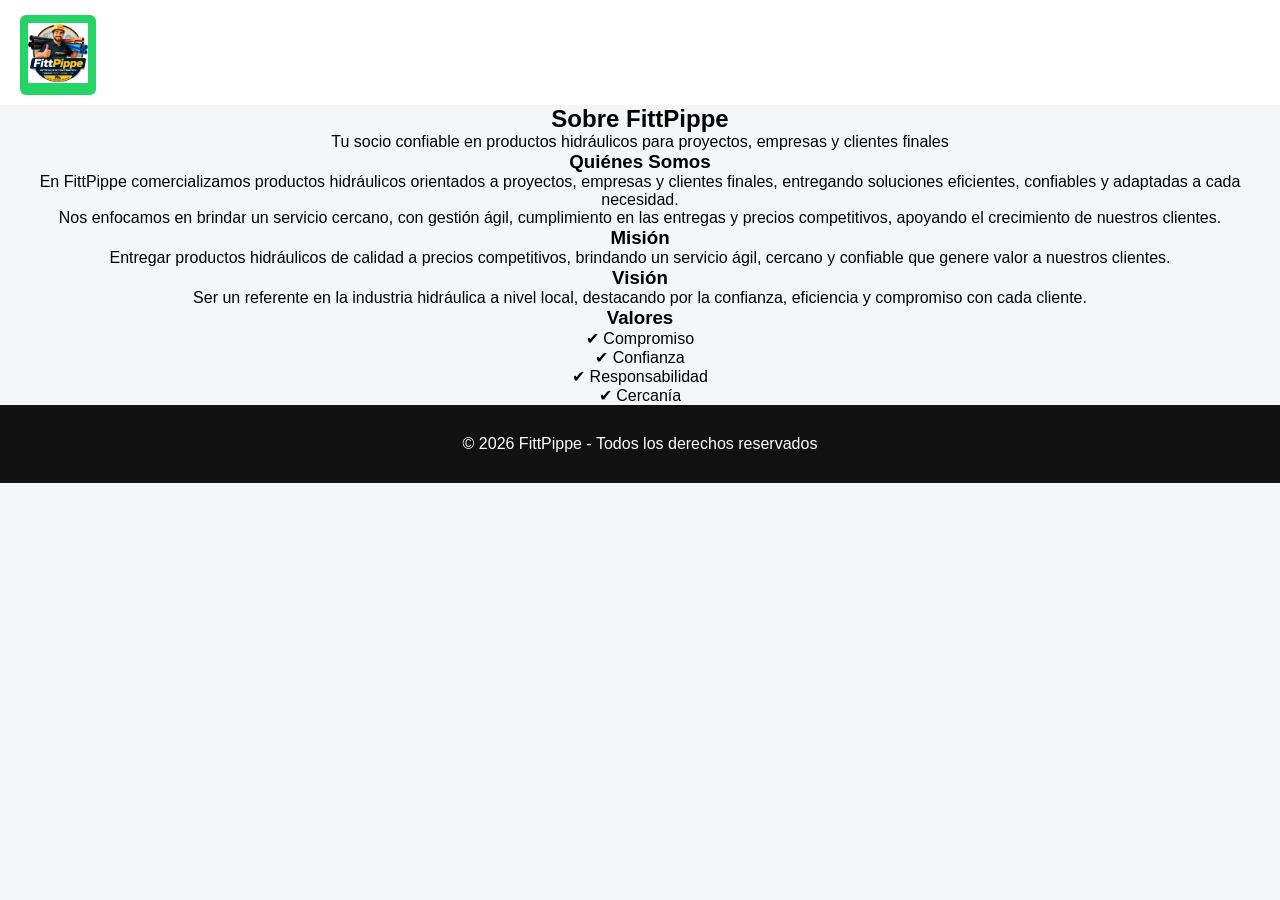
==== nosotros.html @ 68571e42 "Update nosotros.html" ====
<!DOCTYPE html>
<html lang="es">
<head>
  <meta charset="UTF-8">
  <meta name="viewport" content="width=device-width, initial-scale=1.0">
  <title>Nosotros - FittPippe</title>

  <link rel="stylesheet" href="style.css">
</head>

<body>

<header>
   <div class="logo">
  <a href="index.html">
    <img src="img/logopippe.png" alt="Logo">
  </a>
</header>

<section class="nosotros">

  <h2 class="titulo">Sobre FittPippe</h2>

  <p class="subtitulo">
    Tu socio confiable en productos hidráulicos para proyectos, empresas y clientes finales
  </p>

  <div class="contenedor-nosotros">

    <!-- TARJETA PRINCIPAL -->
    <div class="card">
      <h3>Quiénes Somos</h3>
      <p>
        En FittPippe comercializamos productos hidráulicos orientados a proyectos,
        empresas y clientes finales, entregando soluciones eficientes, confiables
        y adaptadas a cada necesidad.
      </p>
      <p>
        Nos enfocamos en brindar un servicio cercano, con gestión ágil, cumplimiento
        en las entregas y precios competitivos, apoyando el crecimiento de nuestros clientes.
      </p>
    </div>

    <!-- MISIÓN -->
    <div class="card">
      <h3>Misión</h3>
      <p>
        Entregar productos hidráulicos de calidad a precios competitivos,
        brindando un servicio ágil, cercano y confiable que genere valor a nuestros clientes.
      </p>
    </div>

    <!-- VISIÓN -->
    <div class="card">
      <h3>Visión</h3>
      <p>
        Ser un referente en la industria hidráulica a nivel local,
        destacando por la confianza, eficiencia y compromiso con cada cliente.
      </p>
    </div>

    <!-- VALORES -->
    <div class="card valores">
      <h3>Valores</h3>
      <ul>
        <li>✔ Compromiso</li>
        <li>✔ Confianza</li>
        <li>✔ Responsabilidad</li>
        <li>✔ Cercanía</li>
      </ul>
    </div>

  </div>

</section>


<!-- ===== FOOTER (opcional pero recomendado) ===== -->
<footer class="footer">
  <p>© 2026 FittPippe - Todos los derechos reservados</p>
</footer>

</body>
</html>
  </div>

</section>

</body>
</html>
---- style.css ----
* {
  margin: 0;
  padding: 0;
  box-sizing: border-box;
}

body {
  margin: 0;
  font-family: Arial;
  background: #f4f6f8;
  text-align: center; /* 👈 centra textos */
  padding-top: 0px; /* 👈 espacio para el header */
}

header {
  display: flex;
  align-items: center;
  justify-content: space-between;
  padding: 10px 20px;
  gap: 15px;
  flex-wrap: wrap;
  background: #fff;
}

.logo {
  flex: 0 0 auto;
}

.logo img {
  height: 60px;
  width: auto;
  max-width: 120px;
  object-fit: contain;
}

.buscador {
  flex: 1;
  display: flex;
  justify-content: center;
}

.buscador input {
  width: 100%;
  max-width: 400px;
  padding: 8px 12px;
  border: 1px solid #ccc;
  border-radius: 6px;
}

.descripcion {
  font-size: 14px;
  color: #555;
  text-align: right;
  max-width: 250px;
}
.filtro {
  text-align: center;
  padding: 30px;
}
button {
  margin: 5px;
  padding: 10px 14px;
  border: none;
  background: #1e3a5f;
  color: white;
  border-radius: 8px;
  cursor: pointer;
}

button:active {
  transform: scale(0.9);
}

.grid {
  display: grid;
  grid-template-columns: repeat(2, 1fr);
  gap: 12px;
  padding: 10px;
}   

@media (min-width: 768px) {
  .grid {
    grid-template-columns: repeat(auto-fit, minmax(180px, 1fr));
    max-width: 1000px;
    margin: auto;
  }
}
@media (max-width: 768px) {
  .header {
    flex-direction: column;
    text-align: center;
  }
  @media (max-width: 768px) {
  .footer {
    flex-direction: column;
    text-align: center;
  }
}

  .descripcion {
    text-align: center;
  }
}

.producto {
  display: flex;
  flex-direction: column;
  justify-content: flex-start;
  height: 100%;
}

.producto img {
  width: 100%;
  height: 240px;
  object-fit: cover;
}

.producto h4 {
  min-height: 40px;
}

.producto a {
  margin-top: auto;
}
.producto {
  transition: opacity 0.2s ease, transform 0.2s ease;
}

.producto.oculto {
  opacity: 0;
  transform: scale(0.95);
  pointer-events: none;
}
.precio {
  font-size: 18px;
  font-weight: 700;
  color: #25a244;
  background: #e9f9ee;
  padding: 5px 10px;
  border-radius: 8px;
  display: inline-block;
  margin-top: 5px;
}
/* BOTÓN */
a {
  display: block;
  background: #25D366;
  color: white;
  padding: 8px;
  border-radius: 6px;
  text-decoration: none;
  margin-top: 5px;
}
.footer {
  background: #111;
  color: white;
  padding: 30px 20px;
}

/* CONTENEDOR PRINCIPAL */
.footer-contenido {
  display: flex;
  justify-content: space-between;
  align-items: center;
  flex-wrap: wrap;
}

/* IZQUIERDA */
.footer-info {
  text-align: left;
}

/* CENTRO */
.footer-logo img {
  width: 120px;
}

/* DERECHA */
.footer-empresa {
  text-align: right;
}

/* PARTE INFERIOR */
.footer-copy {
  text-align: center;
  margin-top: 20px;
  font-size: 14px;
  opacity: 0.7;
}

/* RESPONSIVE */
@media (max-width: 768px) {
  .footer-contenido {
    flex-direction: column;
    text-align: center;
    gap: 20px;
  }

  .footer-info,
  .footer-empresa {
    text-align: center;
  }
}
.producto-detalle {
  display: flex;
  gap: 40px;
  padding: 40px;
  max-width: 1100px;
  margin: auto;
}

/* IZQUIERDA */
.producto-izq img {
  width: 100%;
  max-width: 400px;
}

/* DERECHA (CAJA) */
.producto-der {
  background: white;
  padding: 25px;
  border-radius: 10px;
  width: 350px;
  text-align: left;
  box-shadow: 0 2px 8px rgba(0,0,0,0.1);
}

.marca {
  font-size: 14px;
  color: gray;
}

.codigo {
  font-size: 12px;
  color: #777;
}

.precio {
  font-size: 32px;
  color: #e60023;
  font-weight: bold;
  margin: 10px 0;
}

.stock {
  color: green;
  font-weight: bold;
}

.envio {
  margin-bottom: 15px;
}

button {
  width: 100%;
  padding: 15px;
  background: #25D366;
  color: white;
  border: none;
  font-size: 16px;
  cursor: pointer;
}

/* DESCRIPCIÓN */
.descripcion-box {
  max-width: 1100px;
  margin: auto;
  padding: 20px 40px;
  text-align: left;
}

/* FICHA */
.ficha-box {
  max-width: 1100px;
  margin: auto;
  padding: 20px 40px;
}

.ficha-titulo {
  cursor: pointer;
}

.ficha-contenido {
  display: none;
  margin-top: 10px;
}

.ficha-contenido table {
  width: 100%;
  border-collapse: collapse;
}

.ficha-contenido td {
  padding: 10px;
  border-bottom: 1px solid #eee;
}
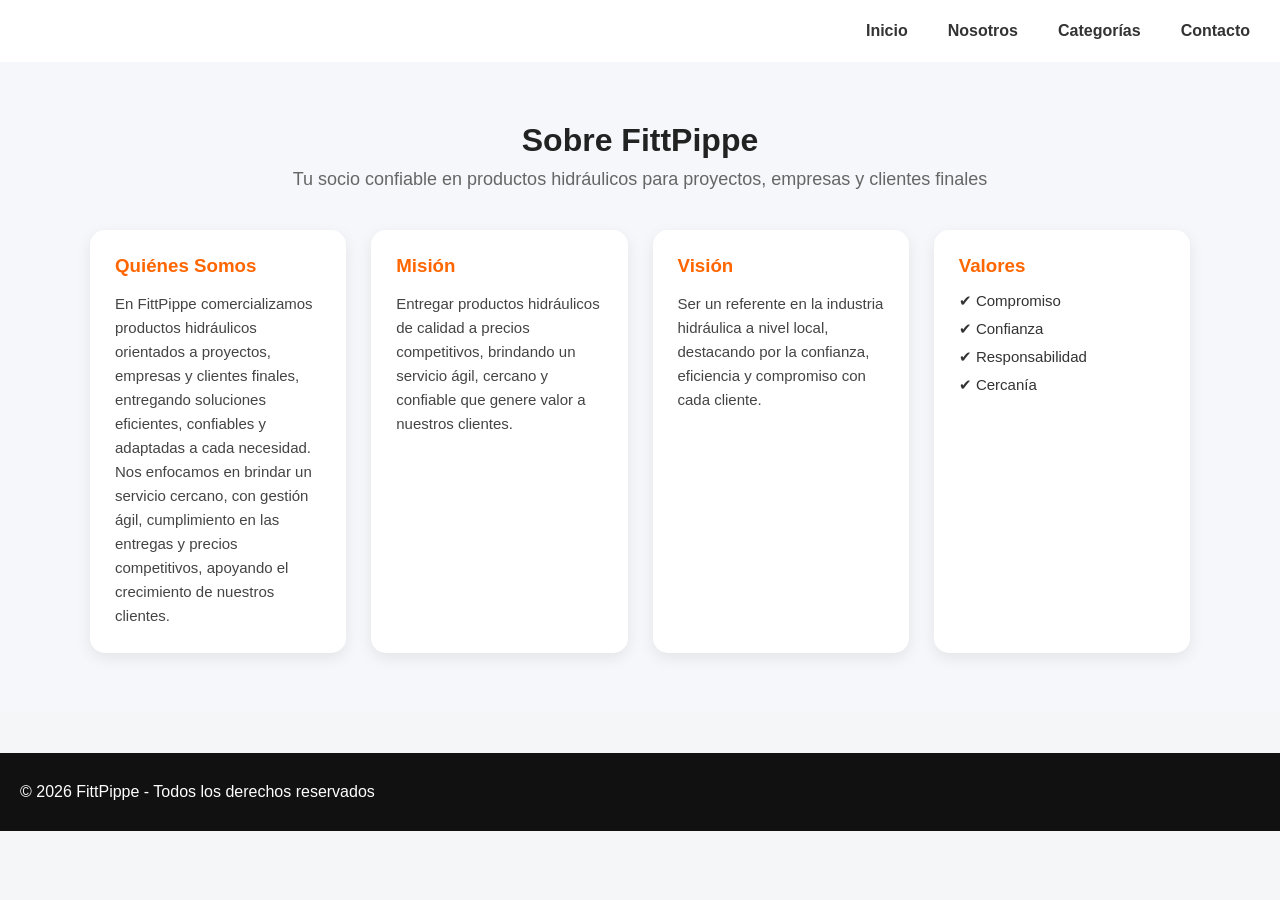
==== commit cc69e224: "Update nosotros.html" ====
--- a/nosotros.html
+++ b/nosotros.html
@@ -3,7 +3,7 @@
 <head>
   <meta charset="UTF-8">
   <meta name="viewport" content="width=device-width, initial-scale=1.0">
-  <title>Nosotros - FittPippe</title>
+  <title>Productos - FittPippe</title>
 
   <link rel="stylesheet" href="style.css">
 </head>
@@ -11,12 +11,27 @@
 <body>
 
 <header>
-   <div class="logo">
-  <a href="index.html">
-    <img src="img/logopippe.png" alt="Logo">
-  </a>
+  <div class="logo"></div>
+
+  <form class="buscador"></form>
+
+  <nav class="menu">
+    <a href="index.html">Inicio</a>
+    <a href="nosotros.html">Nosotros</a>
+
+    <div class="dropdown">
+      <a href="#">Categorías</a>
+      <ul class="submenu">
+        <li><a href="#">CODOS</a></li>
+        <li><a href="#">LLAVES</a></li>
+        <li><a href="#">TUBERIAS</a></li>
+        <li><a href="#">VALVULAS</a></li>
+      </ul>
+    </div>
+
+    <a href="wa.me/56948713517">Contacto</a>
+  </nav>
 </header>
-
 <section class="nosotros">
 
   <h2 class="titulo">Sobre FittPippe</h2>
--- a/style.css
+++ b/style.css
@@ -1,17 +1,17 @@
+/* ===== RESET ===== */
 * {
   margin: 0;
   padding: 0;
   box-sizing: border-box;
 }
 
+/* ===== GENERAL ===== */
 body {
-  margin: 0;
   font-family: Arial;
   background: #f4f6f8;
-  text-align: center; /* 👈 centra textos */
-  padding-top: 0px; /* 👈 espacio para el header */
-}
-
+}
+
+/* ===== HEADER ===== */
 header {
   display: flex;
   align-items: center;
@@ -22,13 +22,8 @@
   background: #fff;
 }
 
-.logo {
-  flex: 0 0 auto;
-}
-
 .logo img {
   height: 60px;
-  width: auto;
   max-width: 120px;
   object-fit: contain;
 }
@@ -41,22 +36,13 @@
 
 .buscador input {
   width: 100%;
-  max-width: 400px;
+  max-width: 500px;
   padding: 8px 12px;
   border: 1px solid #ccc;
   border-radius: 6px;
 }
 
-.descripcion {
-  font-size: 14px;
-  color: #555;
-  text-align: right;
-  max-width: 250px;
-}
-.filtro {
-  text-align: center;
-  padding: 30px;
-}
+/* ===== BOTONES ===== */
 button {
   margin: 5px;
   padding: 10px 14px;
@@ -68,221 +54,325 @@
 }
 
 button:active {
-  transform: scale(0.9);
-}
-
+  transform: scale(0.95);
+}
+
+/* =========================
+   CATEGORÍAS (MENU)
+========================= */
+.categorias {
+  background: #fff;
+  border-bottom: 1px solid #eee;
+}
+
+.menu {
+  display: flex;
+  justify-content: center;
+  list-style: none;
+  gap: 20px;
+  padding: 0;
+  margin: 0;
+}
+
+.menu li {
+  position: relative;
+}
+
+.menu a {
+  display: block;
+  padding: 12px 10px;
+  text-decoration: none;
+  color: #333;
+  font-weight: 600;
+}
+
+/* DROPDOWN */
+.submenu {
+  display: none;
+  position: absolute;
+  top: 100%;
+  left: 0;
+  background: #fff;
+  list-style: none;
+  min-width: 160px;
+  box-shadow: 0 4px 12px rgba(0,0,0,0.1);
+  z-index: 1000;
+}
+
+.submenu li a {
+  padding: 10px;
+  font-weight: 400;
+}
+
+.dropdown:hover .submenu {
+  display: block;
+}
+
+/* ===== CONTENEDOR PRINCIPAL ===== */
+.contenedor-principal {
+  display: flex;
+  flex-direction: column;
+  gap: 20px;
+  padding: 20px;
+}
+
+/* =========================
+   PRODUCTOS GRID
+========================= */
 .grid {
   display: grid;
-  grid-template-columns: repeat(2, 1fr);
-  gap: 12px;
-  padding: 10px;
-}   
-
-@media (min-width: 768px) {
-  .grid {
-    grid-template-columns: repeat(auto-fit, minmax(180px, 1fr));
-    max-width: 1000px;
-    margin: auto;
-  }
-}
-@media (max-width: 768px) {
-  .header {
-    flex-direction: column;
-    text-align: center;
-  }
-  @media (max-width: 768px) {
-  .footer {
-    flex-direction: column;
-    text-align: center;
-  }
-}
-
-  .descripcion {
-    text-align: center;
-  }
-}
-
+  grid-template-columns: repeat(auto-fit, minmax(180px, 1fr));
+  gap: 20px;
+}
+
+/* ===== CARD PRODUCTO ===== */
 .producto {
   display: flex;
   flex-direction: column;
-  justify-content: flex-start;
+  justify-content: space-between;
+  background: #fff;
+  padding: 15px;
+  border-radius: 12px;
   height: 100%;
+  box-shadow: 0 4px 10px rgba(0,0,0,0.08);
 }
 
 .producto img {
   width: 100%;
-  height: 240px;
-  object-fit: cover;
+  height: 160px;
+  object-fit: contain;
+  margin-bottom: 10px;
 }
 
 .producto h4 {
-  min-height: 40px;
-}
-
-.producto a {
+  min-height: 50px;
+  font-size: 15px;
+  color: #222;
+  display: -webkit-box;
+  -webkit-line-clamp: 2;
+  -webkit-box-orient: vertical;
+  overflow: hidden;
+}
+
+/* PRECIO */
+.precio {
   margin-top: auto;
-}
-.producto {
-  transition: opacity 0.2s ease, transform 0.2s ease;
-}
-
-.producto.oculto {
-  opacity: 0;
-  transform: scale(0.95);
-  pointer-events: none;
-}
-.precio {
-  font-size: 18px;
-  font-weight: 700;
-  color: #25a244;
-  background: #e9f9ee;
-  padding: 5px 10px;
+  background: #d4e8d4;
+  padding: 10px;
   border-radius: 8px;
-  display: inline-block;
-  margin-top: 5px;
-}
-/* BOTÓN */
-a {
-  display: block;
-  background: #25D366;
-  color: white;
-  padding: 8px;
-  border-radius: 6px;
-  text-decoration: none;
-  margin-top: 5px;
-}
+  font-weight: bold;
+  color: #1a7f37;
+  text-align: center;
+}
+
+/* ===== FOOTER ===== */
 .footer {
   background: #111;
   color: white;
   padding: 30px 20px;
-}
-
-/* CONTENEDOR PRINCIPAL */
+  margin-top: 40px;
+}
+
 .footer-contenido {
   display: flex;
   justify-content: space-between;
   align-items: center;
   flex-wrap: wrap;
-}
-
-/* IZQUIERDA */
+  gap: 20px;
+}
+
+/* 🔧 FIX LOGO */
+.footer-logo img {
+  width: 120px;
+  max-width: 100%;
+  height: auto;
+  object-fit: contain;
+  display: block;
+}
+
+/* textos */
 .footer-info {
   text-align: left;
 }
 
-/* CENTRO */
-.footer-logo img {
-  width: 120px;
-}
-
-/* DERECHA */
 .footer-empresa {
   text-align: right;
 }
 
-/* PARTE INFERIOR */
-.footer-copy {
-  text-align: center;
-  margin-top: 20px;
-  font-size: 14px;
-  opacity: 0.7;
-}
-
-/* RESPONSIVE */
+/* móvil */
 @media (max-width: 768px) {
   .footer-contenido {
     flex-direction: column;
     text-align: center;
-    gap: 20px;
   }
 
   .footer-info,
   .footer-empresa {
     text-align: center;
   }
-}
+
+  .footer-logo img {
+    width: 100px;
+  }
+}
+
+/* ===== RESPONSIVE ===== */
+@media (max-width: 768px) {
+  header {
+    flex-direction: column;
+    text-align: center;
+  }
+
+  .menu {
+    flex-direction: column;
+    align-items: center;
+  }
+
+  .submenu {
+    position: static;
+    box-shadow: none;
+  }
+
+  .dropdown.open .submenu {
+    display: block;
+  }
+}
+/* ===== SECCIÓN NOSOTROS (RESTAURADA) ===== */
+
+.nosotros {
+  padding: 60px 20px;
+  background: #f5f7fa;
+  text-align: center;
+}
+
+.nosotros .titulo {
+  font-size: 32px;
+  margin-bottom: 10px;
+  color: #222;
+}
+
+.nosotros .subtitulo {
+  font-size: 18px;
+  color: #666;
+  margin-bottom: 40px;
+}
+
+.contenedor-nosotros {
+  display: grid;
+  grid-template-columns: repeat(auto-fit, minmax(250px, 1fr));
+  gap: 25px;
+  max-width: 1100px;
+  margin: auto;
+}
+
+.card {
+  background: #ffffff;
+  padding: 25px;
+  border-radius: 15px;
+  box-shadow: 0 5px 15px rgba(0,0,0,0.08);
+  text-align: left;
+  transition: transform 0.3s ease, box-shadow 0.3s ease;
+}
+
+.card:hover {
+  transform: translateY(-5px);
+  box-shadow: 0 10px 25px rgba(0,0,0,0.12);
+}
+
+.card h3 {
+  margin-bottom: 15px;
+  color: #ff6600;
+}
+
+.card p {
+  font-size: 15px;
+  color: #444;
+  line-height: 1.6;
+}
+
+.valores ul {
+  list-style: none;
+  padding: 0;
+}
+
+.valores li {
+  margin-bottom: 10px;
+  font-size: 15px;
+  color: #333;
+}
+/* ===== PRODUCTO DETALLE (VALVULA) ===== */
+
 .producto-detalle {
   display: flex;
   gap: 40px;
   padding: 40px;
   max-width: 1100px;
   margin: auto;
-}
-
-/* IZQUIERDA */
+  align-items: flex-start;
+}
+
+/* IZQUIERDA (IMAGEN) */
+.producto-izq {
+  flex: 1;
+}
+
 .producto-izq img {
   width: 100%;
-  max-width: 400px;
-}
-
-/* DERECHA (CAJA) */
+  max-width: 450px;
+  object-fit: contain;
+}
+
+/* DERECHA (INFO) */
 .producto-der {
+  flex: 1;
   background: white;
   padding: 25px;
   border-radius: 10px;
-  width: 350px;
+  box-shadow: 0 2px 8px rgba(0,0,0,0.1);
   text-align: left;
-  box-shadow: 0 2px 8px rgba(0,0,0,0.1);
-}
-
-.marca {
-  font-size: 14px;
-  color: gray;
-}
-
-.codigo {
-  font-size: 12px;
-  color: #777;
-}
-
-.precio {
+}
+
+/* PRECIO DETALLE */
+.producto-der .precio {
   font-size: 32px;
   color: #e60023;
   font-weight: bold;
   margin: 10px 0;
-}
-
+  background: none;
+  padding: 0;
+}
+
+/* ESTADOS */
 .stock {
   color: green;
   font-weight: bold;
 }
 
-.envio {
-  margin-bottom: 15px;
-}
-
-button {
+/* BOTON */
+.producto-der button {
   width: 100%;
   padding: 15px;
   background: #25D366;
-  color: white;
-  border: none;
   font-size: 16px;
-  cursor: pointer;
-}
-
-/* DESCRIPCIÓN */
-.descripcion-box {
-  max-width: 1100px;
-  margin: auto;
-  padding: 20px 40px;
-  text-align: left;
-}
-
-/* FICHA */
+}
+
+/* ===== FICHA TÉCNICA ===== */
 .ficha-box {
   max-width: 1100px;
-  margin: auto;
-  padding: 20px 40px;
+  margin: 40px auto;
+  padding: 20px;
+  text-align: center;
 }
 
 .ficha-titulo {
   cursor: pointer;
+  font-weight: bold;
 }
 
 .ficha-contenido {
   display: none;
   margin-top: 10px;
+  text-align: left;
 }
 
 .ficha-contenido table {
@@ -294,3 +384,17 @@
   padding: 10px;
   border-bottom: 1px solid #eee;
 }
+@media (max-width: 768px) {
+  .producto-detalle {
+    flex-direction: column;
+    padding: 20px;
+  }
+
+  .producto-der {
+    width: 100%;
+  }
+
+  .producto-izq img {
+    max-width: 100%;
+  }
+}
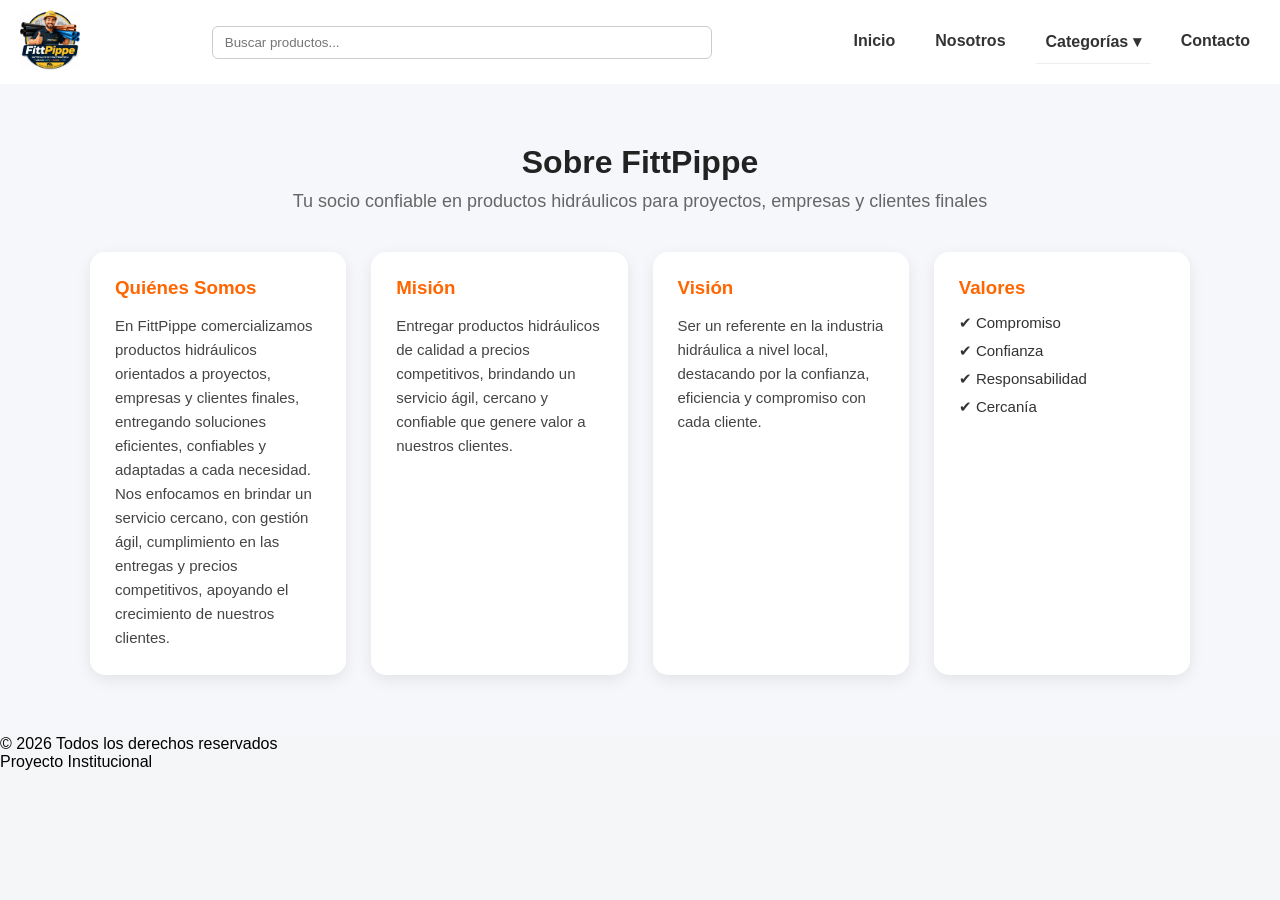
==== commit 9607ed0f: "Update nosotros.html" ====
--- a/nosotros.html
+++ b/nosotros.html
@@ -10,27 +10,32 @@
 
 <body>
 
-<header>
-  <div class="logo"></div>
+<header class="header">
 
-  <form class="buscador"></form>
-
+  <div class="logo">
+    <img src="img/logopippe.png" alt="Logo FittPippe">
+  </div>
+<form class="buscador">
+  <input type="text" placeholder="Buscar productos...">
+</form>
   <nav class="menu">
     <a href="index.html">Inicio</a>
     <a href="nosotros.html">Nosotros</a>
-
-    <div class="dropdown">
-      <a href="#">Categorías</a>
+    <aside class="categorias">
+    <ul class="menu">
+    <li class="dropdown">
+      <a href="#">Categorías ▾</a>
       <ul class="submenu">
         <li><a href="#">CODOS</a></li>
         <li><a href="#">LLAVES</a></li>
         <li><a href="#">TUBERIAS</a></li>
         <li><a href="#">VALVULAS</a></li>
       </ul>
-    </div>
+    </li>
+</aside>
+    <a href="#">Contacto</a>
+  </nav>
 
-    <a href="wa.me/56948713517">Contacto</a>
-  </nav>
 </header>
 <section class="nosotros">
 
@@ -89,17 +94,11 @@
 
 </section>
 
-
 <!-- ===== FOOTER (opcional pero recomendado) ===== -->
-<footer class="footer">
-  <p>© 2026 FittPippe - Todos los derechos reservados</p>
-</footer>
+<div class="footer-copy">
+    <p>© 2026 Todos los derechos reservados</p>
+    <p>Proyecto Institucional</p>
+  </div>
 
 </body>
 </html>
-  </div>
-
-</section>
-
-</body>
-</html>
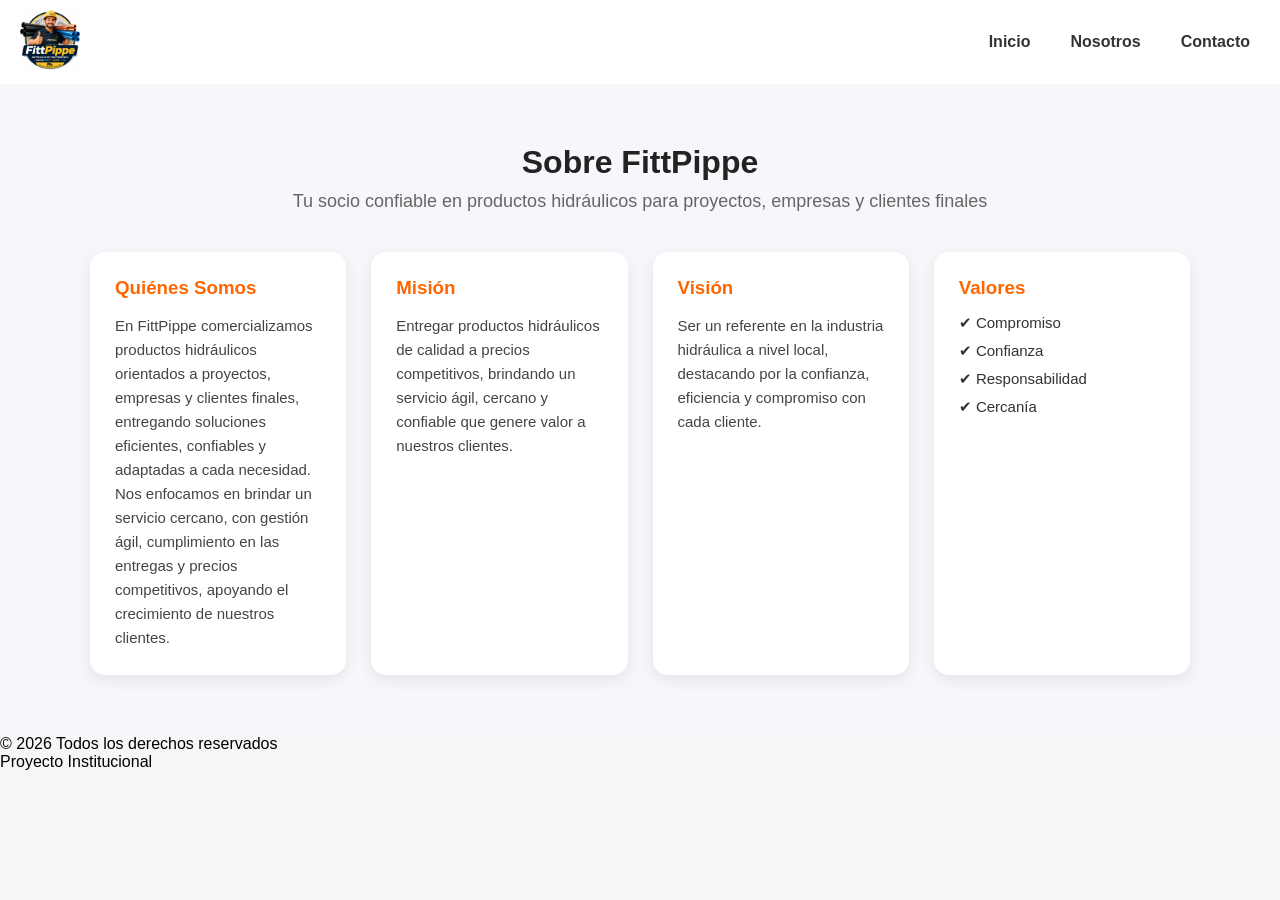
==== commit 9364d980: "Update nosotros.html" ====
--- a/nosotros.html
+++ b/nosotros.html
@@ -15,28 +15,14 @@
   <div class="logo">
     <img src="img/logopippe.png" alt="Logo FittPippe">
   </div>
-<form class="buscador">
-  <input type="text" placeholder="Buscar productos...">
-</form>
   <nav class="menu">
     <a href="index.html">Inicio</a>
     <a href="nosotros.html">Nosotros</a>
-    <aside class="categorias">
-    <ul class="menu">
-    <li class="dropdown">
-      <a href="#">Categorías ▾</a>
-      <ul class="submenu">
-        <li><a href="#">CODOS</a></li>
-        <li><a href="#">LLAVES</a></li>
-        <li><a href="#">TUBERIAS</a></li>
-        <li><a href="#">VALVULAS</a></li>
-      </ul>
-    </li>
-</aside>
     <a href="#">Contacto</a>
   </nav>
 
 </header>
+
 <section class="nosotros">
 
   <h2 class="titulo">Sobre FittPippe</h2>
@@ -94,7 +80,6 @@
 
 </section>
 
-<!-- ===== FOOTER (opcional pero recomendado) ===== -->
 <div class="footer-copy">
     <p>© 2026 Todos los derechos reservados</p>
     <p>Proyecto Institucional</p>
